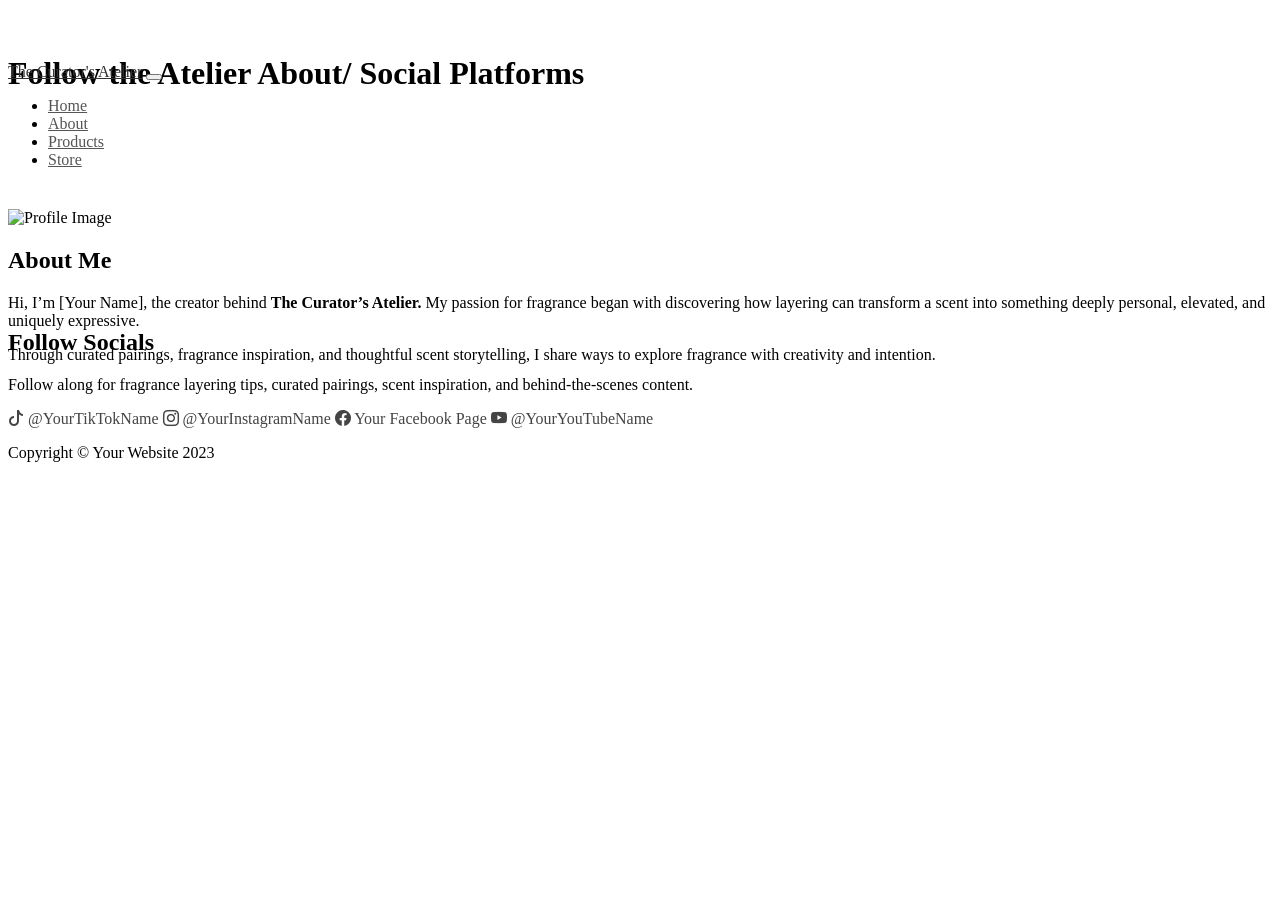
==== about.html @ 9586318d "Add files via upload" ====
<!DOCTYPE html>
<html lang="en">
    <head>
        <meta charset="utf-8" />
        <meta name="viewport" content="width=device-width, initial-scale=1, shrink-to-fit=no" />
        <meta name="description" content="" />
        <meta name="author" content="" />
        <title>Business Casual - Start Bootstrap Theme</title>
        <link rel="icon" type="image/x-icon" href="assets/favicon.ico" />
        <!-- Google fonts-->
        <link href="https://fonts.googleapis.com/css?family=Raleway:100,100i,200,200i,300,300i,400,400i,500,500i,600,600i,700,700i,800,800i,900,900i" rel="stylesheet" />
        <link href="https://fonts.googleapis.com/css?family=Lora:400,400i,700,700i" rel="stylesheet" />
        <!-- Core theme CSS (includes Bootstrap)-->
         <link rel="stylesheet"
href="https://cdn.jsdelivr.net/npm/bootstrap-icons@1.11.3/font/bootstrap-icons.min.css">
        <link href="css/styles.css" rel="stylesheet" />
    </head>
    <body>
          <header>
            <h1 class="site-heading text-center text-faded d-none d-lg-block" style = "margin-top: 55px;">
                
              <span class="site-heading-lower d-block"> Follow the Atelier</span>

<span class="site-heading-upper text-primary d-block mt-3">
   About/ Social Platforms 
</span>
            </h1>
        </header>
    
          <!-- Navigation-->
       <nav class="navbar navbar-expand-lg navbar-dark py-lg-4"
     id="mainNav"
     style="margin-top: -50px;">
             <div class="container" style = "margin-top: 5px;">
                <a class="navbar-brand text-uppercase fw-bold d-lg-none"  style="color: #333333 !important;" href="index.html">The Curator's Atelier</a>
                <button class="navbar-toggler" type="button" data-bs-toggle="collapse" data-bs-target="#navbarSupportedContent" aria-controls="navbarSupportedContent" aria-expanded="false" aria-label="Toggle navigation"><span class="navbar-toggler-icon"></span></button>
                <div class="collapse navbar-collapse" id="navbarSupportedContent"  >
                   
                   
    <ul class="navbar-nav mx-auto">

        <li class="nav-item px-lg-4">
            <a class="nav-link text-uppercase"
               href="index.html"
               style="color: #555555 !important;">
               Home
            </a>
        </li>

        <li class="nav-item px-lg-4">
            <a class="nav-link text-uppercase"
               href="about.html"
               style="color: #555555 !important;">
               About
            </a>
        </li>

        <li class="nav-item px-lg-4">
            <a class="nav-link text-uppercase"
               href="products.html"
               style="color: #555555 !important;">
               Products
            </a>
        </li>

        <li class="nav-item px-lg-4">
            <a class="nav-link text-uppercase"
               href="store.html"
               style="color: #555555 !important;">
               Store
            </a>
        </li>
       

    </ul>
</div>
                </div>
            </div>
        </nav>
<section class="page-section clearfix" style="margin-top:40px;">
    <div class="container">
<div class="intro-text2 bg-faded p-5 rounded">

 <div class="intro-text2 bg-faded p-5 rounded">

    <div class="row align-items-center">

        <!-- IMAGE -->
        <div class="col-md-4 text-center">
            <img class="img-fluid rounded-2 shadow"
                 src="assets/img/profile.jpg"
                 alt="Profile Image"
                 style="width:200px; height:200px; object-fit:cover;" />
        </div>

        <!-- TEXT -->
        <div class="col-md-8 text-start">

            <h2 class="section-heading mb-3">
                <span class="section-heading-lower">
                    About Me
                </span>
            </h2>

            <p class="mb-3">
                Hi, I’m [Your Name], the creator behind
                <strong>The Curator’s Atelier.</strong>

                My passion for fragrance began with discovering
                how layering can transform a scent into something
                deeply personal, elevated, and uniquely expressive.
            </p>

            <p class="mb-0">
                Through curated pairings, fragrance inspiration,
                and thoughtful scent storytelling, I share ways
                to explore fragrance with creativity and intention.
            </p>

        </div>

    </div>

</div>
</section>
<section class="page-section clearfix" style="margin-top: -55px;">
    <div class="container">
        <div class="intro reverse-layout">

            

            <div class="intro-text2 text-center bg-faded p-5 rounded">

    <h2 class="section-heading mb-4">
        <span class="section-heading-lower">
            Follow Socials
        </span>
    </h2>

    <p class="mb-4">
        Follow along for fragrance layering tips, curated pairings, scent inspiration, and behind-the-scenes content.
    </p>

   <div class="d-flex flex-column gap-3">

    <a href="YOUR_TIKTOK_LINK"
       target="_blank"
       style="color:#444444; text-decoration:none;">
        <i class="bi bi-tiktok me-2"></i>
        @YourTikTokName
    </a>

    <a href="YOUR_INSTAGRAM_LINK"
       target="_blank"
       style="color:#444444; text-decoration:none;">
        <i class="bi bi-instagram me-2"></i>
        @YourInstagramName
    </a>

    <a href="YOUR_FACEBOOK_LINK"
       target="_blank"
       style="color:#444444; text-decoration:none;">
        <i class="bi bi-facebook me-2"></i>
        Your Facebook Page
    </a>

    <a href="YOUR_YOUTUBE_LINK"
       target="_blank"
       style="color:#444444; text-decoration:none;">
        <i class="bi bi-youtube me-2"></i>
        @YourYouTubeName
    </a>

</div>

</div>
               
            </div>

        </div>
    </div>
</section>
        
        <footer class="footer text-faded text-center py-5">
           <div class="container">
    <p class="m-0 small" style="color: black !important;">
        Copyright © Your Website 2023
    </p>
</div>
        </footer>
        <!-- Bootstrap core JS-->
        <script src="https://cdn.jsdelivr.net/npm/bootstrap@5.2.3/dist/js/bootstrap.bundle.min.js"></script>
        <!-- Core theme JS-->
        <script src="js/scripts.js"></script>
    </body>
</html>

<style>

@media (max-width:768px){

    #mainNav{
        margin-top: 15px !important;
    }

}

</style>
<style>

.navbar-toggler{
    border-color:black !important;
}

.navbar-toggler-icon{
    filter: brightness(0);
}

</style>
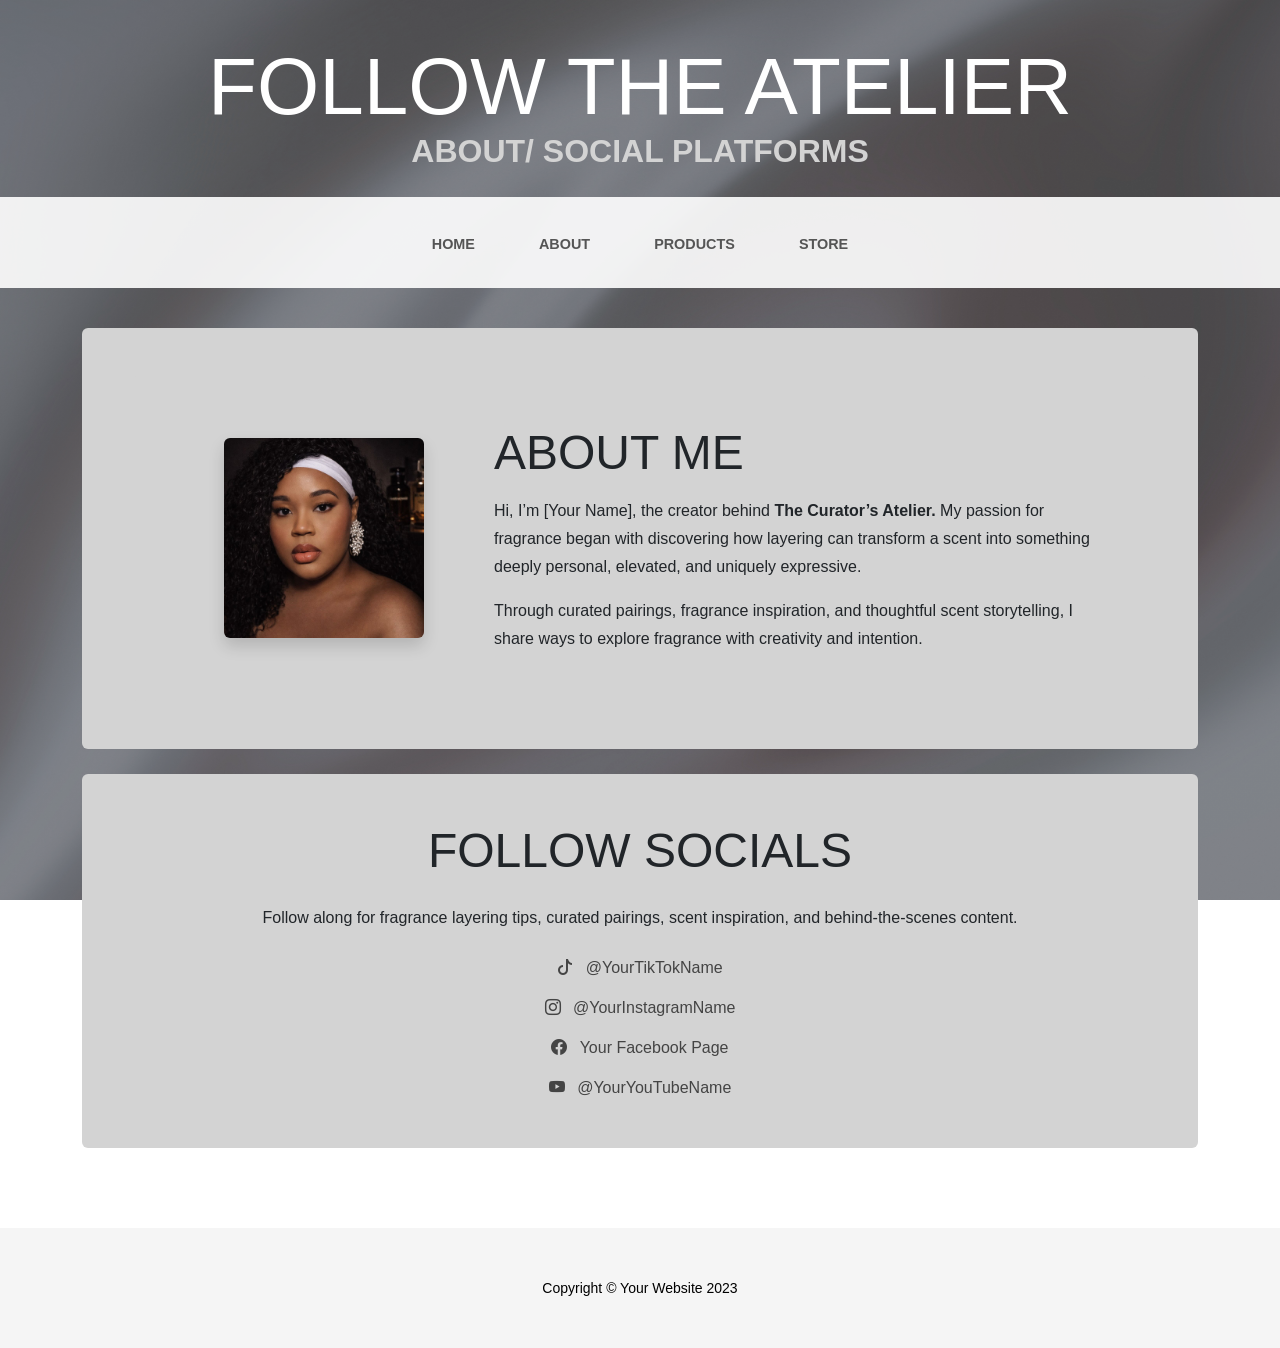
==== commit 70ec80bc: "Update about.html" ====
--- a/about.html
+++ b/about.html
@@ -5,7 +5,7 @@
         <meta name="viewport" content="width=device-width, initial-scale=1, shrink-to-fit=no" />
         <meta name="description" content="" />
         <meta name="author" content="" />
-        <title>Business Casual - Start Bootstrap Theme</title>
+        <title>The Curator's Atelier</title>
         <link rel="icon" type="image/x-icon" href="assets/favicon.ico" />
         <!-- Google fonts-->
         <link href="https://fonts.googleapis.com/css?family=Raleway:100,100i,200,200i,300,300i,400,400i,500,500i,600,600i,700,700i,800,800i,900,900i" rel="stylesheet" />
@@ -216,4 +216,4 @@
     filter: brightness(0);
 }
 
-</style>+</style>
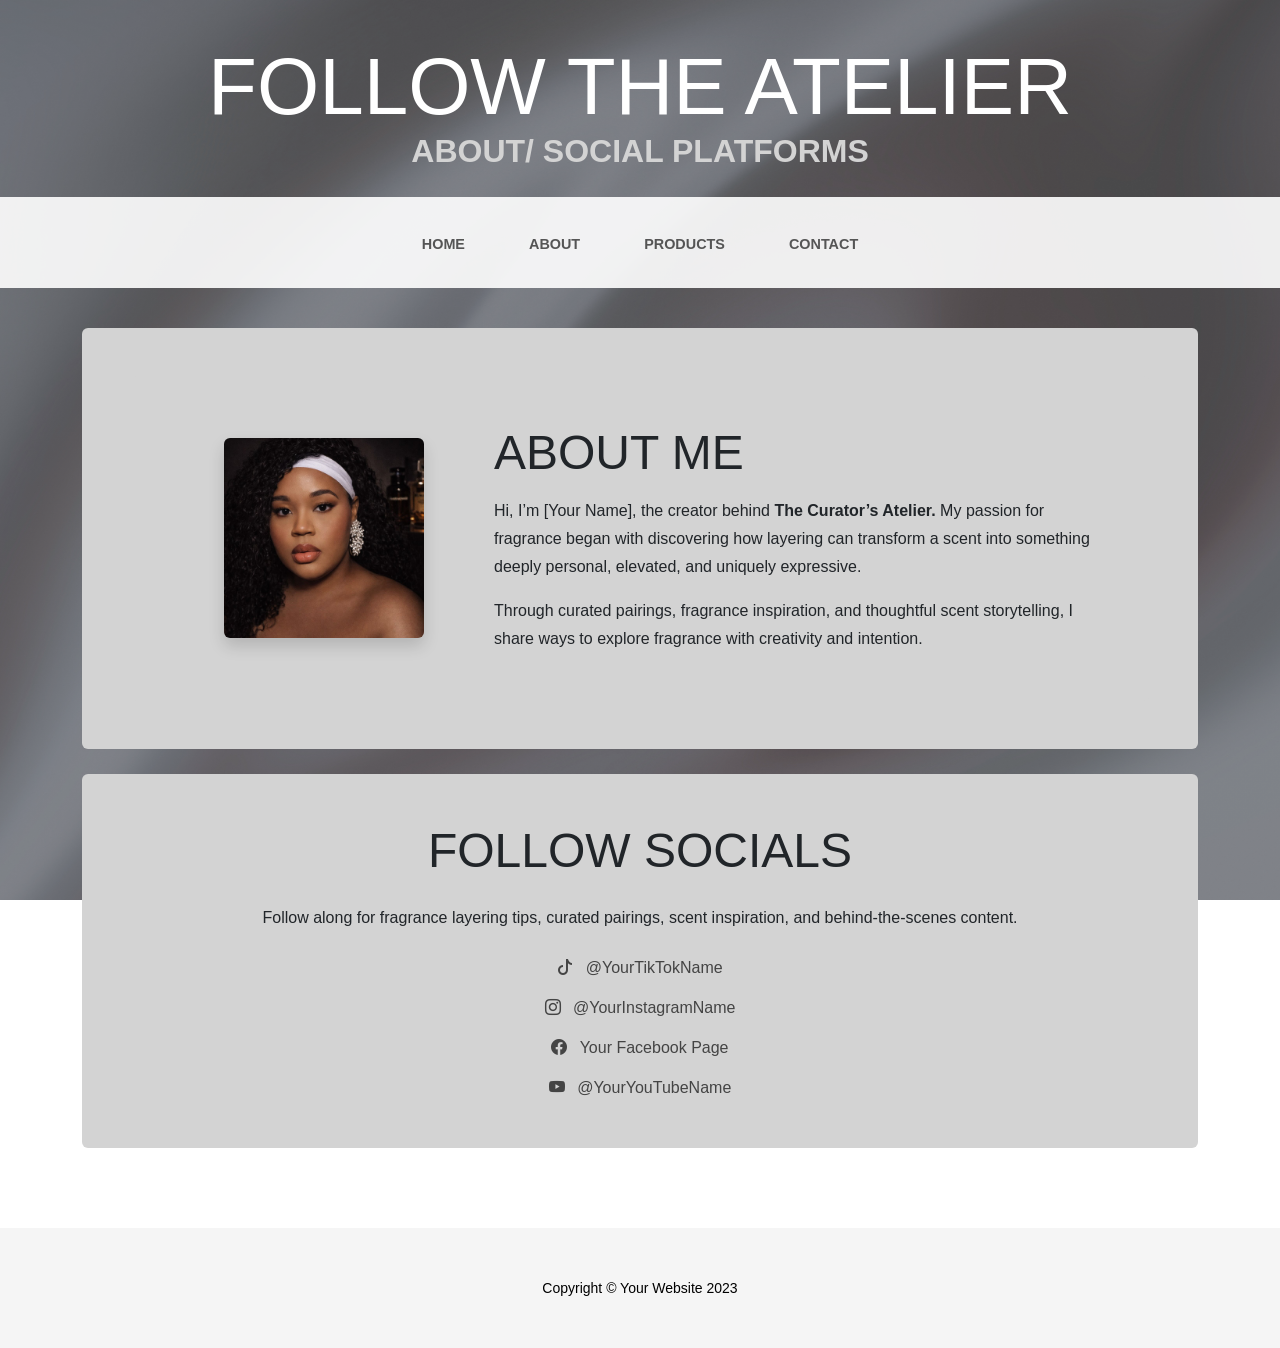
==== commit 41afc38b: "Update about.html" ====
--- a/about.html
+++ b/about.html
@@ -67,7 +67,7 @@
             <a class="nav-link text-uppercase"
                href="store.html"
                style="color: #555555 !important;">
-               Store
+               Contact
             </a>
         </li>
        
